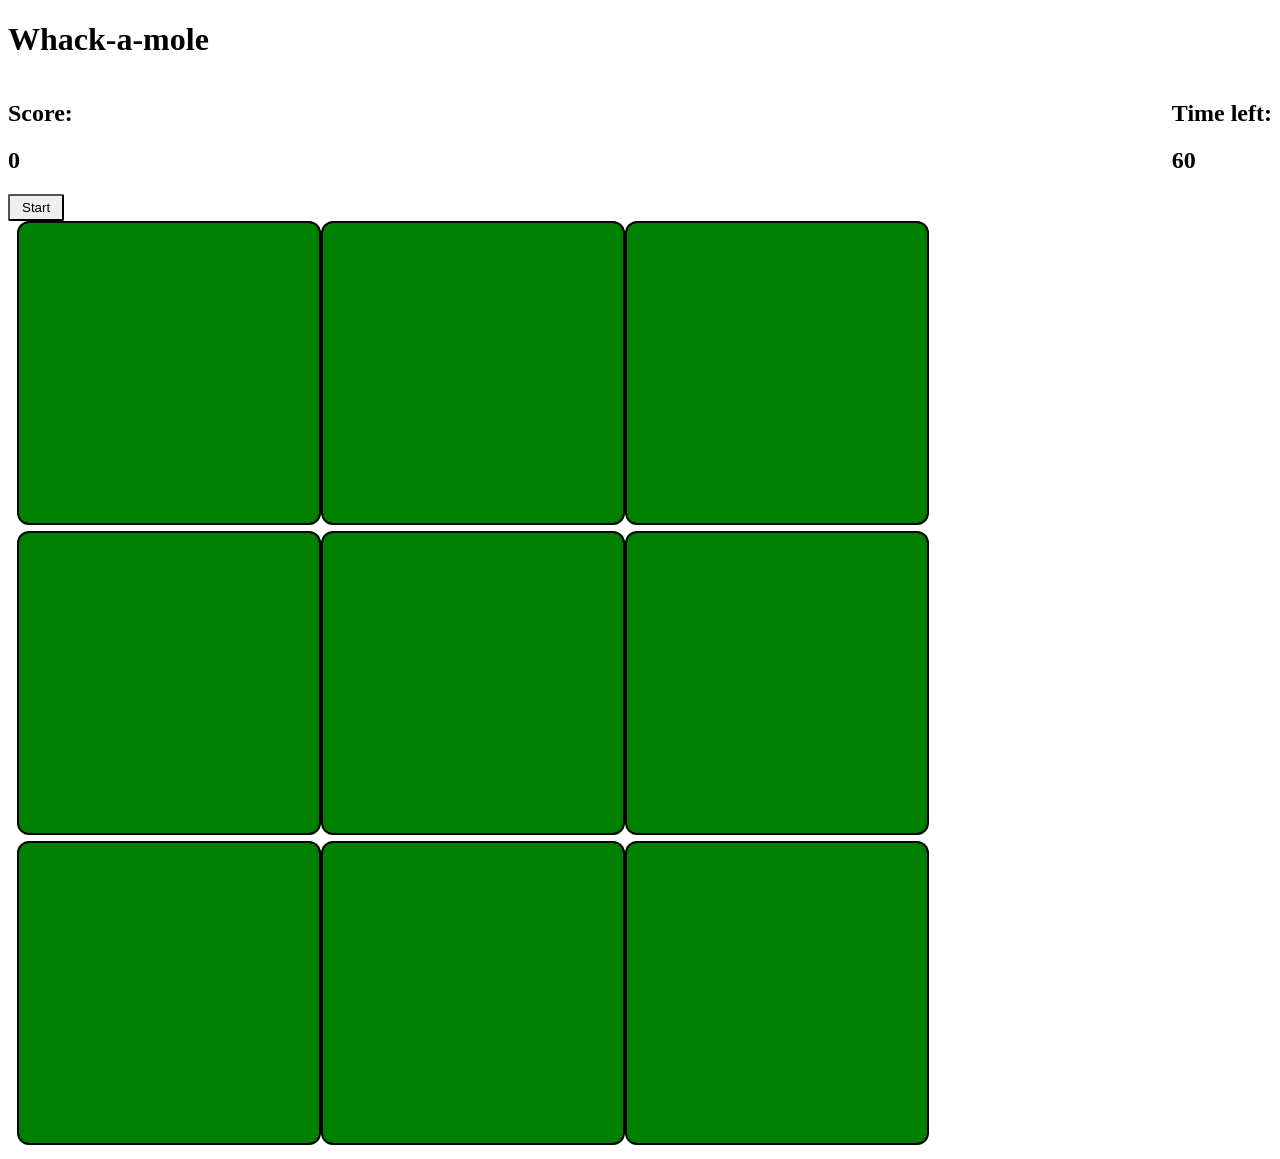
==== whack-a-mole/index.html @ 97582482 "ADD folder whack-a-mole with an index.html page, style.css, script and alternative.js files" ====
<!DOCTYPE html>
<html lang="en">
<head>
    <meta charset="UTF-8">
    <meta name="viewport" content="width=device-width, initial-scale=1.0">
    <title>Document</title>
    <link rel="stylesheet" href="style.css">
</head>
<body>
    <h1>Whack-a-mole</h1>

    <div style="display: flex; justify-content: space-between">

    <div style="display: inline-block">
    <h2>Score: </h2>
    <h2 id="score">0</h2>
    </div>

    <div style="display: inline-block">
    <h2>Time left: </h2>
    <h2 id="time-left">60</h2>
    </div>

    </div>

    <button id="start">Start</button><br>

    <div class="grid">
        <div class="square" id="1"></div>
        <div class="square" id="2"></div>
        <div class="square" id="3"></div> 
        <div class="square" id="4"></div>
        <div class="square" id="5"></div>
        <div class="square" id="6"></div>
        <div class="square" id="7"></div>
        <div class="square" id="8"></div>
        <div class="square" id="9"></div>
    </div>
</body>
<script src="alternative.js"></script>
</html>
---- whack-a-mole/style.css ----
.square{
    width: 300px;
    height: 300px;
    border-radius: 12px;
    border: 2px solid black; 
    background-color: green;
}

.grid{
    display: flex;
    flex-flow: row wrap;
    justify-content: center;
    width: 930px;
    height: 930px
}

button{
    padding: 4px 12px;
    border-radius: 2px;
}

.square img{
    width: 100%;
    height: 100%;
    object-fit: contain;
}
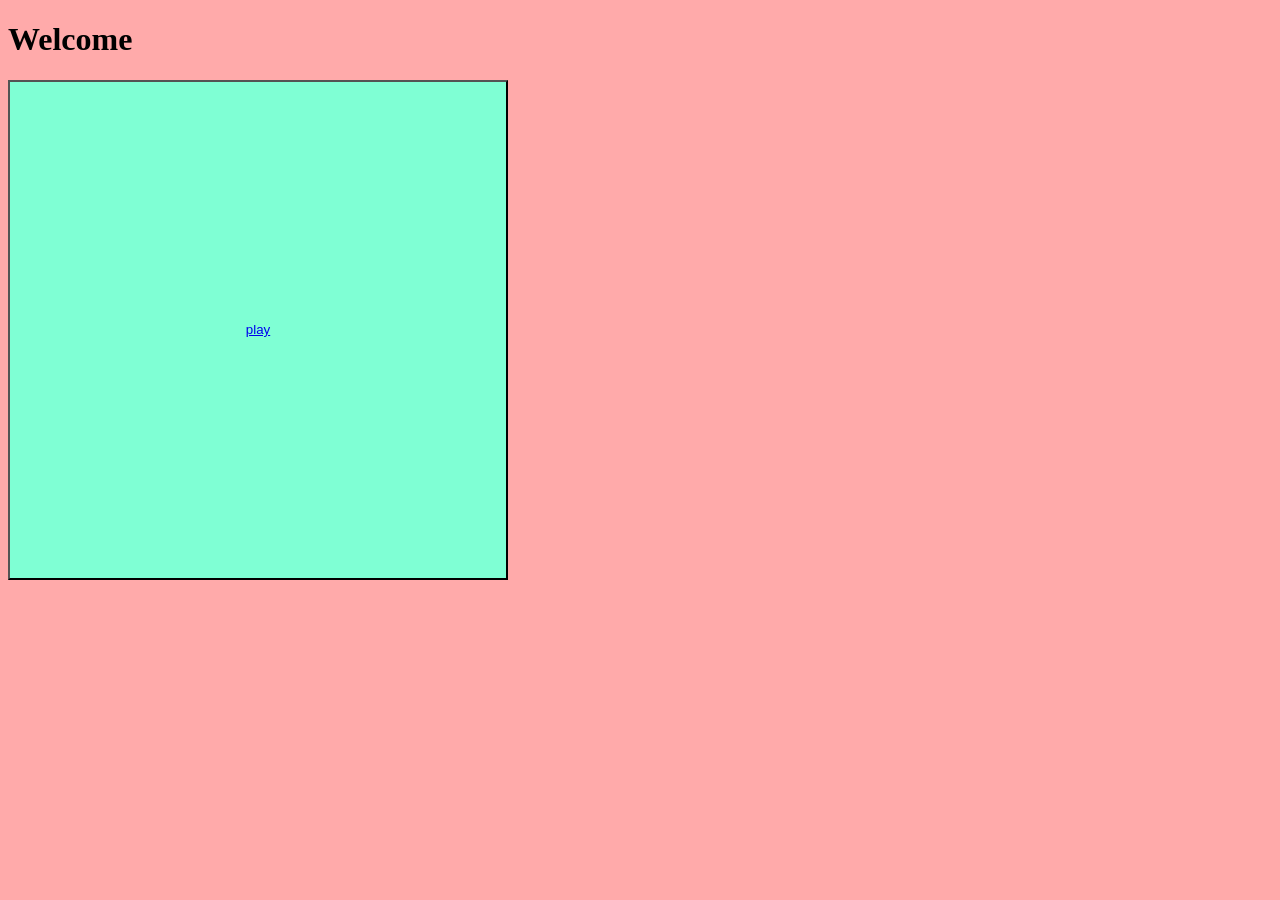
==== commit a1828f5d: "ADD an if statement to deal with the score problem" ====
--- a/whack-a-mole/index.html
+++ b/whack-a-mole/index.html
@@ -4,38 +4,10 @@
     <meta charset="UTF-8">
     <meta name="viewport" content="width=device-width, initial-scale=1.0">
     <title>Document</title>
-    <link rel="stylesheet" href="style.css">
+    <link rel="stylesheet" href="home.css">
 </head>
 <body>
-    <h1>Whack-a-mole</h1>
-
-    <div style="display: flex; justify-content: space-between">
-
-    <div style="display: inline-block">
-    <h2>Score: </h2>
-    <h2 id="score">0</h2>
-    </div>
-
-    <div style="display: inline-block">
-    <h2>Time left: </h2>
-    <h2 id="time-left">60</h2>
-    </div>
-
-    </div>
-
-    <button id="start">Start</button><br>
-
-    <div class="grid">
-        <div class="square" id="1"></div>
-        <div class="square" id="2"></div>
-        <div class="square" id="3"></div> 
-        <div class="square" id="4"></div>
-        <div class="square" id="5"></div>
-        <div class="square" id="6"></div>
-        <div class="square" id="7"></div>
-        <div class="square" id="8"></div>
-        <div class="square" id="9"></div>
-    </div>
+    <h1>Welcome</h1>
+    <button><a href="play.html">play</a></button>
 </body>
-<script src="alternative.js"></script>
 </html>
--- a/whack-a-mole/home.css
+++ b/whack-a-mole/home.css
@@ -0,0 +1,14 @@
+button{
+    display: flex;
+    justify-content: center;
+    align-items: center;
+    min-height: 500px;
+    min-width: 500px;
+    background-color: aquamarine;
+}
+
+body{
+    background-color: #ffaaaa;
+    justify-content: center;
+    align-items: center;
+}
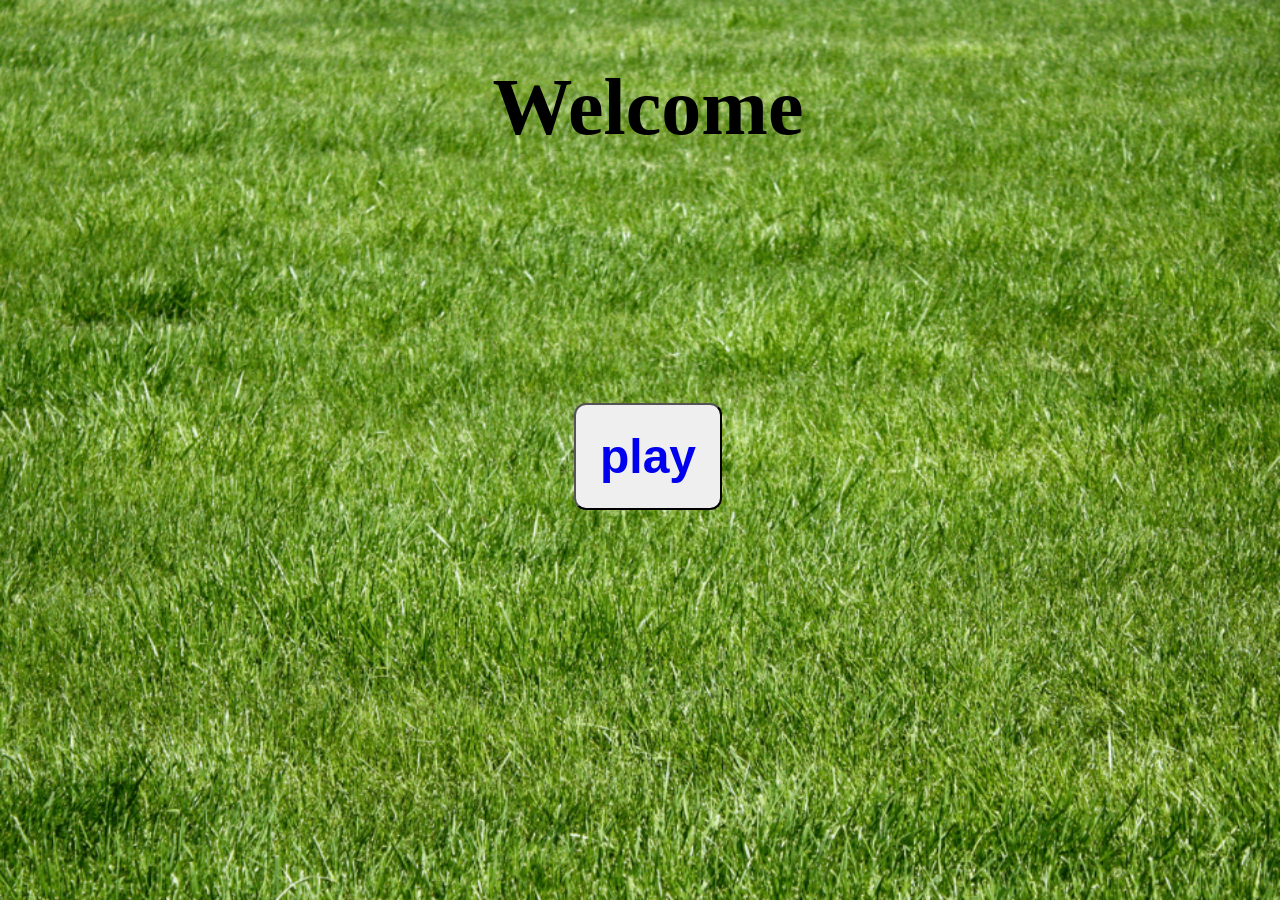
==== commit a10d8c9c: "ADD some styling to the home page" ====
--- a/whack-a-mole/index.html
+++ b/whack-a-mole/index.html
@@ -7,7 +7,11 @@
     <link rel="stylesheet" href="home.css">
 </head>
 <body>
-    <h1>Welcome</h1>
-    <button><a href="play.html">play</a></button>
+    <div>
+        <h1 style="font-size: 5em">Welcome</h1><br><br><br>
+    </div>
+    <div id="button">
+        <button><a href="play.html" style="text-decorator: none;">play</a></button>
+    </div>    
 </body>
 </html>
--- a/whack-a-mole/home.css
+++ b/whack-a-mole/home.css
@@ -1,14 +1,35 @@
 button{
-    display: flex;
-    justify-content: center;
-    align-items: center;
-    min-height: 500px;
-    min-width: 500px;
-    background-color: aquamarine;
+    font-size: 3em;
+    font-weight: bold;
+    color: #10d642;
+    background-color: 27, 245, 20;
+    padding: 24px; 
+    border-radius: 12px;
 }
 
 body{
-    background-color: #ffaaaa;
+    background-color: #00ff00;
+    background-image: url(images/bgc.png);
+    background-size: cover;
+    background-repeat: no-repeat;
+
     justify-content: center;
     align-items: center;
+}
+
+div{
+    display: flex;
+    min-height: calc(80%-12px);
+    width: 100vw;
+
+    justify-content: center;
+    align-items: center;
+}
+
+#button{
+    min-height: 500px;
+}
+
+a {
+    text-decoration: none;
 }
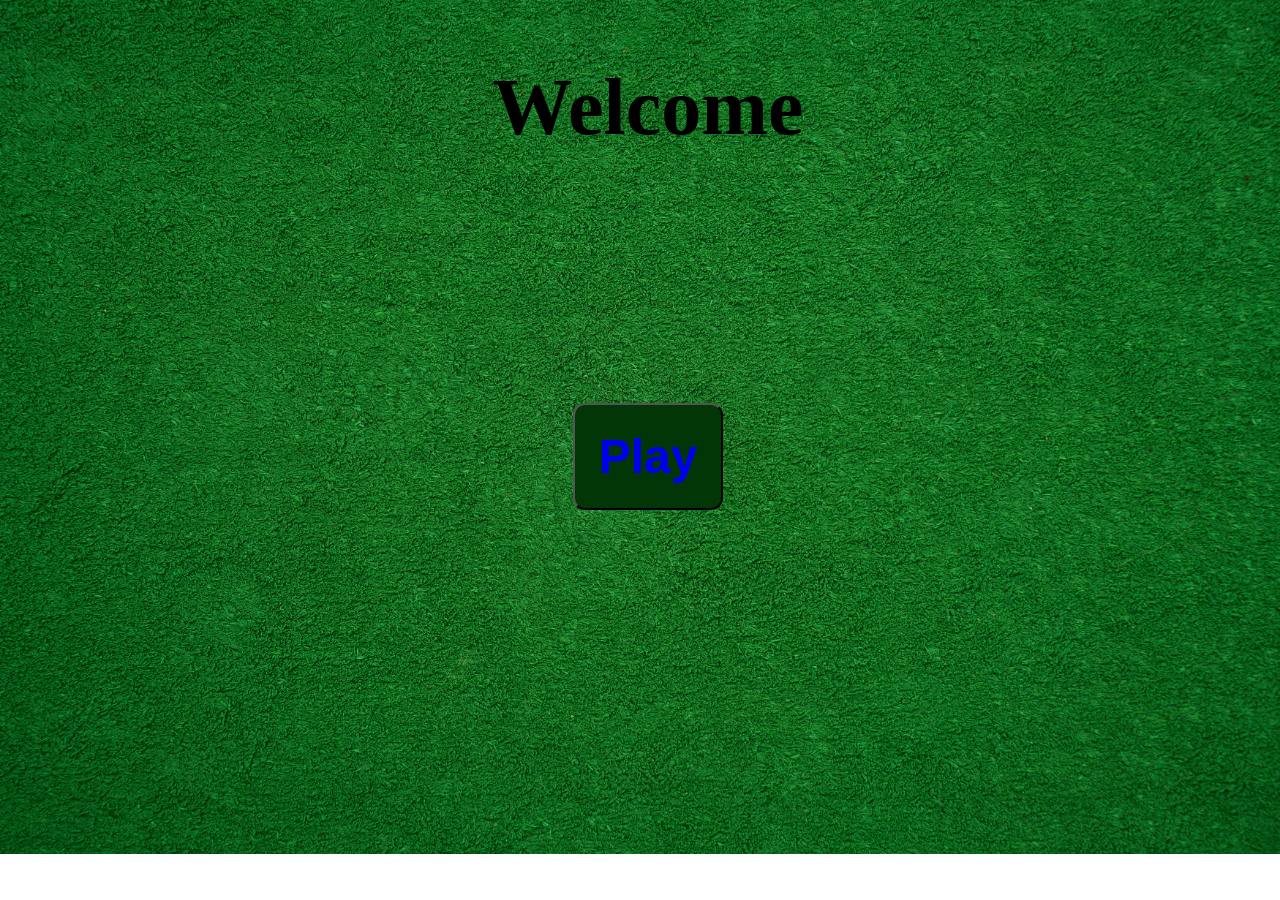
==== commit a84e3347: "ADD code to the whack-a-mole thing and tried to improve some of the ui DELETE the snake game from th" ====
--- a/whack-a-mole/index.html
+++ b/whack-a-mole/index.html
@@ -11,7 +11,7 @@
         <h1 style="font-size: 5em">Welcome</h1><br><br><br>
     </div>
     <div id="button">
-        <button><a href="play.html" style="text-decorator: none;">play</a></button>
+        <button><a href="play.html" style="text-decoration: none;">Play</a></button>
     </div>    
 </body>
 </html>
--- a/whack-a-mole/home.css
+++ b/whack-a-mole/home.css
@@ -1,15 +1,14 @@
 button{
     font-size: 3em;
     font-weight: bold;
-    color: #10d642;
-    background-color: 27, 245, 20;
+    color: white;
+    background: #023606;
     padding: 24px; 
     border-radius: 12px;
 }
 
 body{
-    background-color: #00ff00;
-    background-image: url(images/bgc.png);
+    background-image: url(images/background.jpg);
     background-size: cover;
     background-repeat: no-repeat;
 
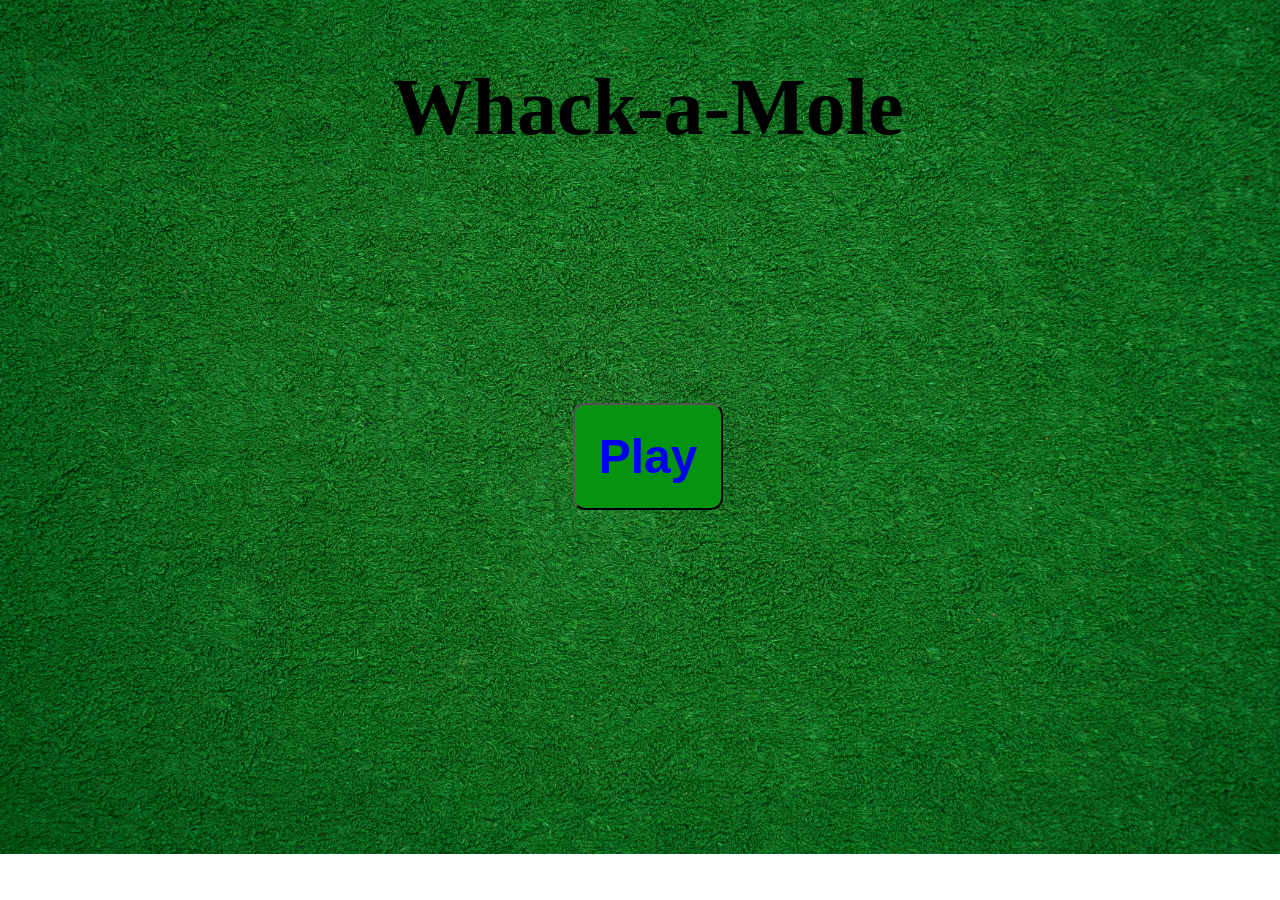
==== commit 3b3dbef1: "FIX the homepage a bit" ====
--- a/whack-a-mole/index.html
+++ b/whack-a-mole/index.html
@@ -8,7 +8,7 @@
 </head>
 <body>
     <div>
-        <h1 style="font-size: 5em">Welcome</h1><br><br><br>
+        <h1 style="font-size: 5em">Whack-a-Mole</h1><br><br><br>
     </div>
     <div id="button">
         <button><a href="play.html" style="text-decoration: none;">Play</a></button>
--- a/whack-a-mole/home.css
+++ b/whack-a-mole/home.css
@@ -1,8 +1,8 @@
-button{
+button {
     font-size: 3em;
     font-weight: bold;
     color: white;
-    background: #023606;
+    background: #049410;
     padding: 24px; 
     border-radius: 12px;
 }
